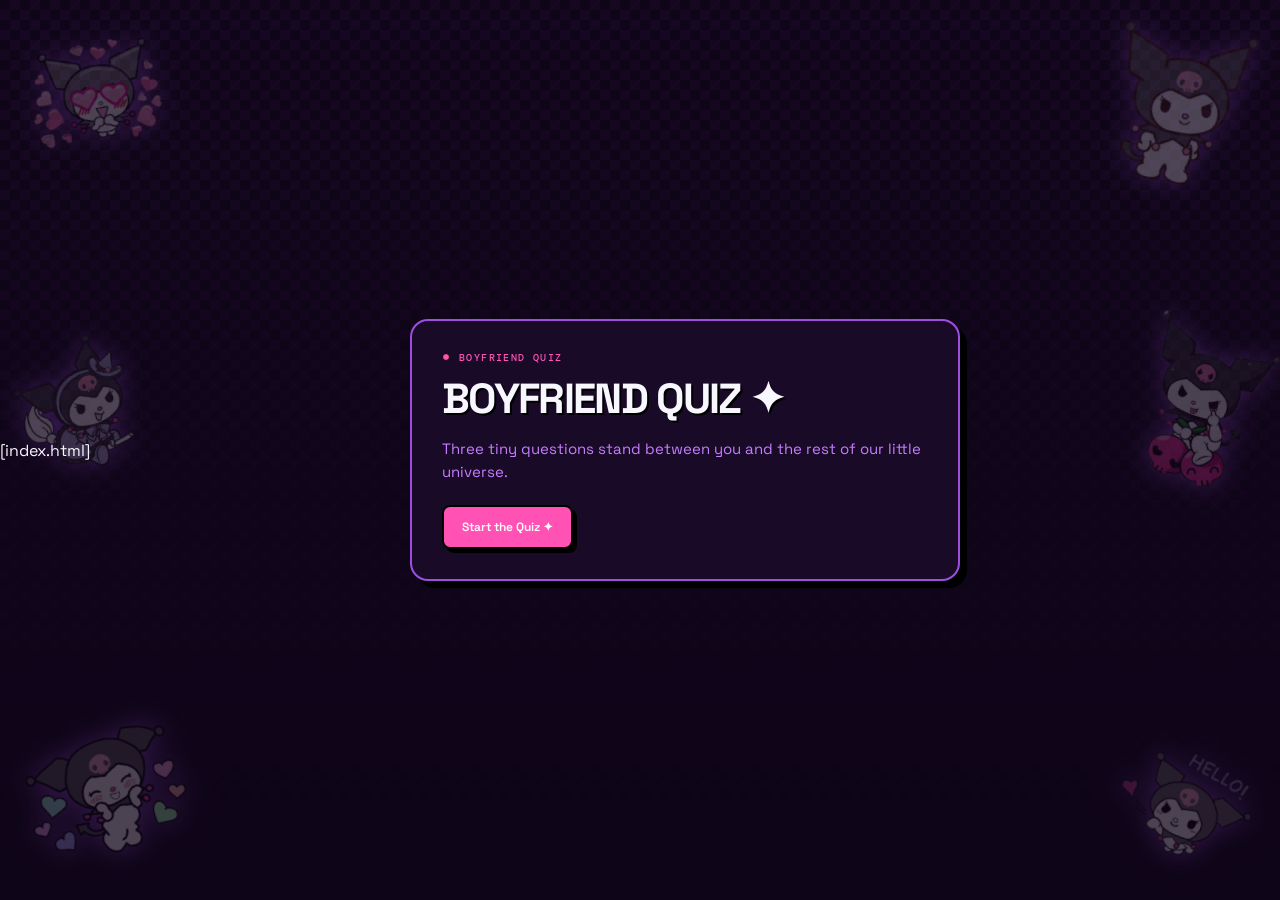
==== index.html @ 84e12770 "Add files via upload" ====
[index.html]
<!DOCTYPE html>
<html lang="en">
<head>
  <meta charset="UTF-8">
  <meta name="viewport" content="width=device-width, initial-scale=1.0">
  <title>Home — Boyfriend Quiz</title>
  <link rel="stylesheet" href="styles.css">
</head>
<body>
  <div class="page-noise"></div>

    <!-- 6 Decorative Kuromi Background Positions -->
    <img src="images/kuromi-left.png" class="kuromi-bg-left" alt="">
    <img src="images/kuromi-right.png" class="kuromi-bg-right" alt="">
    <img src="images/kuromi-3.png" class="kuromi-bg-top-left" alt="">
    <img src="images/kuromi-4.png" class="kuromi-bg-bottom-right" alt="">
    <img src="images/kuromi-5.png" class="kuromi-bg-center-left" alt="">
    <img src="images/kuromi-6.png" class="kuromi-bg-center-right" alt="">

  <main class="shell">
    <div class="eyebrow"><span class="eyebrow-dot"></span> boyfriend quiz</div>
    <h1>BOYFRIEND QUIZ <span>✦</span></h1>
    <p>Three tiny questions stand between you and the rest of our little universe.</p>
    <a href="q1.html" class="primary-button">Start the Quiz ✦</a>
  </main>
  <script src="script.js"></script>
</body>
</html>
---- styles.css ----
@import url('https://fonts.googleapis.com/css2?family=DM+Mono:wght@400;500&family=Space+Grotesk:wght@400;500;600;700&display=swap');

:root {
  --ink: #0d0514;
  --purple: #9d4edf;
  --purple-deep: #5a189a;
  --purple-dark: #240046;
  --lavender: #c77dff;
  --lavender-soft: #28113f;
  --pink: #ff52b4;
  --pink-bright: #ff79c6;
  --yellow: #f5e64c;
  --paper: #190b28;
  --card-bg: #210d35;
  --text-main: #f8f6ff;
  --line: 2px;
  --shadow: 7px 7px 0 #000000;
  --shadow-pink: 6px 6px 0 var(--pink);
  --shadow-purple: 6px 6px 0 var(--purple);
  --radius: 18px;
  --display: 'Space Grotesk', 'Arial Rounded MT Bold', 'Trebuchet MS', sans-serif;
  --mono: 'DM Mono', 'Courier New', monospace;
}

* { box-sizing: border-box; }
html { scroll-behavior: smooth; }

body {
  margin: 0;
  min-width: 320px;
  min-height: 100vh;
  color: var(--text-main);
  background: #0f0518;
  font-family: var(--display);
  overflow-x: hidden;
  display: flex;
  justify-content: center;
  align-items: center;
  padding: 24px 0;
}

button, input, textarea { font: inherit; }
button { cursor: pointer; }

/* Dark Goth/Kuromi Background Noise */
.page-noise {
  position: fixed;
  inset: 0;
  z-index: -1;
  pointer-events: none;
  opacity: .35;
  background-image: 
    linear-gradient(45deg, rgba(157, 78, 223, 0.15) 25%, transparent 25%), 
    linear-gradient(-45deg, rgba(157, 78, 223, 0.15) 25%, transparent 25%), 
    linear-gradient(45deg, transparent 75%, rgba(157, 78, 223, 0.15) 75%), 
    linear-gradient(-45deg, transparent 75%, rgba(157, 78, 223, 0.15) 75%);
  background-size: 20px 20px;
  background-position: 0 0, 0 10px, 10px -10px, -10px 0px;
  mask-image: linear-gradient(to bottom, black, transparent 95%);
}

.shell {
  width: min(550px, calc(100% - 32px));
  margin-inline: auto;
  padding: 30px;
  border: var(--line) solid var(--purple);
  border-radius: var(--radius);
  box-shadow: var(--shadow);
  background: var(--paper);
}

.eyebrow, .lock-label, .quiz-count, .question-number, .error-text, .letter-paper, .reset-button {
  font-family: var(--mono);
}

.eyebrow {
  margin: 0 0 12px 0;
  color: var(--pink);
  font-size: 10px;
  font-weight: 500;
  letter-spacing: .14em;
  text-transform: uppercase;
  display: flex;
  align-items: center;
  gap: 9px;
}
.eyebrow-dot {
  display: inline-block;
  width: 8px;
  height: 8px;
  background: var(--pink);
  border: 1px solid #000;
  border-radius: 50%;
}

h1, h2, p { margin-top: 0; }

h1 {
  font-size: clamp(32px, 5vw, 42px);
  font-weight: 700;
  letter-spacing: -.04em;
  line-height: 1.1;
  color: var(--text-main);
  margin-bottom: 15px;
  text-shadow: 2px 2px 0 #000;
}

h2 {
  font-size: clamp(26px, 4vw, 34px);
  letter-spacing: -.04em;
  color: var(--text-main);
  margin-bottom: 15px;
}

p {
  color: var(--lavender);
  font-size: 15px;
  line-height: 1.55;
  margin-bottom: 22px;
}

.question-number {
  display: block;
  margin-bottom: 8px;
  color: var(--pink);
  font-size: 11px;
  letter-spacing: .08em;
  text-transform: uppercase;
}

.options-group {
  display: flex;
  flex-direction: column;
  gap: 10px;
  margin-bottom: 18px;
}

.option {
  display: flex;
  align-items: center;
  gap: 12px;
  min-height: 46px;
  padding: 10px 14px;
  color: var(--text-main);
  font-size: 13px;
  background: var(--card-bg);
  border: var(--line) solid var(--purple-deep);
  border-radius: 10px;
  cursor: pointer;
  transition: all .15s ease;
}

.option:hover {
  color: #fff;
  background: #2b1145;
  border-color: var(--purple);
}

.option input[type="radio"] {
  position: absolute;
  opacity: 0;
  pointer-events: none;
}

.choice-letter {
  display: grid;
  flex: 0 0 24px;
  place-items: center;
  width: 24px;
  height: 24px;
  color: var(--pink);
  font: 500 11px/1 var(--mono);
  border: 1px solid var(--pink);
  border-radius: 50%;
}

.option:has(input:checked) {
  color: #fff;
  background: var(--purple-deep);
  border-color: var(--pink);
  box-shadow: 3px 3px 0 #000;
}

.option:has(input:checked) .choice-letter {
  color: #000;
  background: var(--pink);
  border-color: #000;
}

.nav-buttons {
  display: flex;
  justify-content: space-between;
  gap: 12px;
  margin-top: 24px;
}

.primary-button, .secondary-button {
  display: inline-block;
  text-align: center;
  text-decoration: none;
  font-weight: 600;
  border: var(--line) solid #000;
  border-radius: 8px;
  transition: transform .16s, box-shadow .16s;
  cursor: pointer;
}

.primary-button {
  padding: 12px 18px;
  color: #fff;
  font-size: 12px;
  background: var(--pink);
  box-shadow: 4px 4px 0 #000;
}

.secondary-button {
  padding: 12px 18px;
  color: #fff;
  font-size: 12px;
  background: var(--purple-deep);
  border-color: var(--pink);
  box-shadow: 4px 4px 0 #000;
}

.primary-button:hover, .secondary-button:hover {
  transform: translate(2px, 2px);
  box-shadow: 2px 2px 0 #000;
}

.error-text {
  min-height: 20px;
  color: var(--pink);
  font-size: 11px;
  letter-spacing: .02em;
  margin-bottom: 12px;
}

.photo-grid {
  display: grid;
  grid-template-columns: repeat(auto-fit, minmax(130px, 1fr));
  gap: 12px;
  margin-bottom: 24px;
}

.photo-card {
  padding: 8px;
  background: var(--card-bg);
  border: var(--line) solid var(--purple);
  box-shadow: 4px 4px 0 #000;
}

.photo-frame {
  position: relative;
  width: 100%;
  height: 140px;
  overflow: hidden;
  border: 1px solid #000;
  background: var(--purple-dark);
}

.photo-frame img {
  width: 100%;
  height: 100%;
  object-fit: cover;
}

.letter-paper {
  position: relative;
  padding: 20px;
  background: #12061c;
  border: var(--line) solid var(--purple);
  border-radius: 9px;
  box-shadow: 5px 5px 0 var(--pink);
  margin-bottom: 24px;
}

.letter-paper p {
  color: var(--text-main);
  font-size: 15px;
  line-height: 1.75;
  margin: 0;
}

@media (max-width: 620px) {
  .shell { padding: 20px 16px; }
  .nav-buttons { flex-direction: column; }
  .primary-button, .secondary-button { width: 100%; }
}

/* Page Transition Animations */
body {
  animation: pageFadeIn 0.4s ease-out forwards;
}

body.page-exit {
  animation: pageFadeOut 0.3s ease-in forwards;
}

@keyframes pageFadeIn {
  from {
    opacity: 0;
    transform: translateY(12px) scale(0.98);
  }
  to {
    opacity: 1;
    transform: translateY(0) scale(1);
  }
}

@keyframes pageFadeOut {
  from {
    opacity: 1;
    transform: translateY(0) scale(1);
  }
  to {
    opacity: 0;
    transform: translateY(-10px) scale(0.97);
  }
}

/* Page Transition Animations */
body {
  animation: pageFadeIn 0.4s ease-out forwards;
}

body.page-exit {
  animation: pageFadeOut 0.3s ease-in forwards;
}

@keyframes pageFadeIn {
  from {
    opacity: 0;
    transform: translateY(12px) scale(0.98);
  }
  to {
    opacity: 1;
    transform: translateY(0) scale(1);
  }
}

@keyframes pageFadeOut {
  from {
    opacity: 1;
    transform: translateY(0) scale(1);
  }
  to {
    opacity: 0;
    transform: translateY(-10px) scale(0.97);
  }
}



/* Decorative Background Elements & Transparency */
.kuromi-bg-left,
.kuromi-bg-right,
.kuromi-bg-top-left,
.kuromi-bg-bottom-right,
.kuromi-bg-center-left,
.kuromi-bg-center-right {
  position: fixed;
  z-index: -1;
  pointer-events: none;
  opacity: 0.25; /* Semi-transparent background level */
  mix-blend-mode: screen; /* Blends away solid white backgrounds into the dark theme */
  filter: drop-shadow(0 0 12px var(--purple));
  transition: transform 0.3s ease;
}

/* Position adjustments for 6 Kuromi background spots */
.kuromi-bg-left {
  bottom: 25px;
  left: 20px;
  width: 170px;
  transform: rotate(-12deg);
}

.kuromi-bg-right {
  top: 20px;
  right: 25px;
  width: 160px;
  transform: rotate(14deg);
}

.kuromi-bg-top-left {
  top: 25px;
  left: 25px;
  width: 140px;
  transform: rotate(-8deg);
}

.kuromi-bg-bottom-right {
  bottom: 20px;
  right: 20px;
  width: 150px;
  transform: rotate(10deg);
}

.kuromi-bg-center-left {
  top: 45%;
  left: 10px;
  width: 130px;
  transform: translateY(-50%) rotate(-15deg);
}

.kuromi-bg-center-right {
  top: 45%;
  right: 10px;
  width: 130px;
  transform: translateY(-50%) rotate(15deg);
}

@media (max-width: 768px) {
  .kuromi-bg-left, .kuromi-bg-right, 
  .kuromi-bg-top-left, .kuromi-bg-bottom-right,
  .kuromi-bg-center-left, .kuromi-bg-center-right {
    opacity: 0.15;
    width: 80px;
  }
}

/* Letter Salutation & Sign-off */
.letter-salutation {
  font-weight: bold;
  font-size: 1.15rem;
  margin-bottom: 12px;
  color: var(--pink, #ff52b4);
}

.letter-valediction {
  margin-top: 20px;
  text-align: right;
  font-style: italic;
  color: #e0aaff;
}

.letter-valediction strong {
  display: block;
  font-style: normal;
  font-size: 1.1rem;
  margin-top: 4px;
  color: var(--pink, #ff52b4);
}
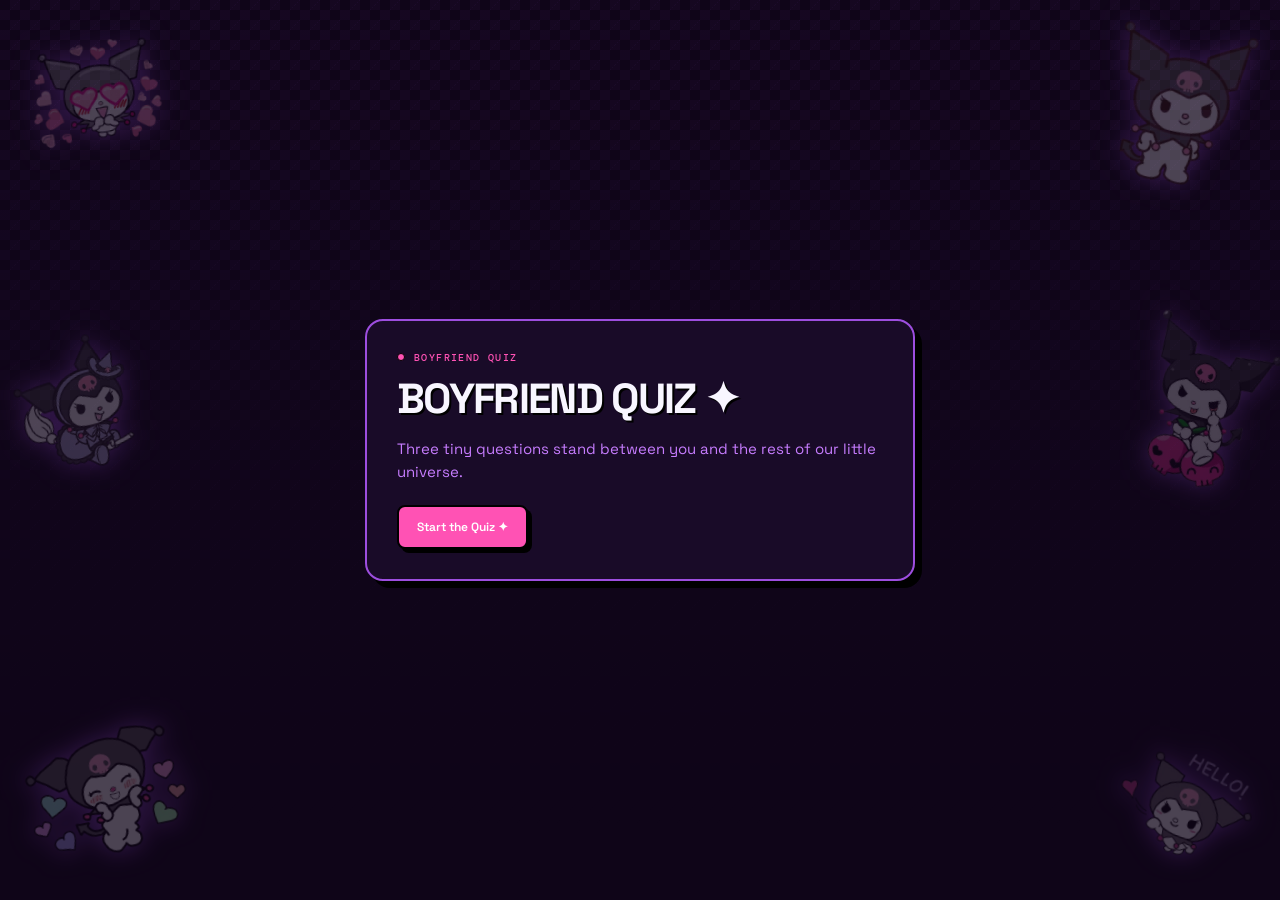
==== commit 29ecaad6: "Update index.html" ====
--- a/index.html
+++ b/index.html
@@ -1,4 +1,3 @@
-[index.html]
 <!DOCTYPE html>
 <html lang="en">
 <head>
@@ -26,4 +25,4 @@
   </main>
   <script src="script.js"></script>
 </body>
-</html>+</html>
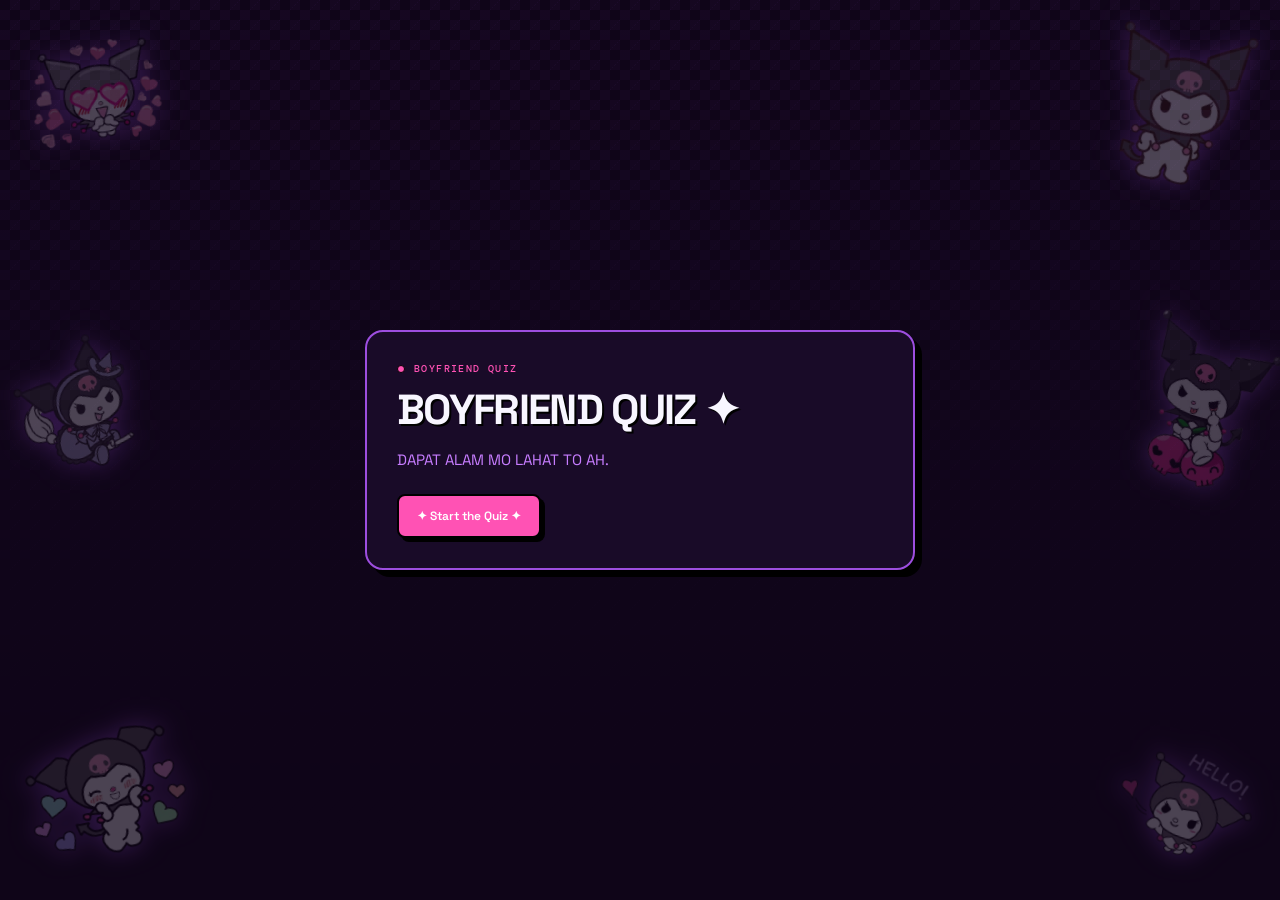
==== commit 8c3e58e7: "Update index.html" ====
--- a/index.html
+++ b/index.html
@@ -20,8 +20,8 @@
   <main class="shell">
     <div class="eyebrow"><span class="eyebrow-dot"></span> boyfriend quiz</div>
     <h1>BOYFRIEND QUIZ <span>✦</span></h1>
-    <p>Three tiny questions stand between you and the rest of our little universe.</p>
-    <a href="q1.html" class="primary-button">Start the Quiz ✦</a>
+    <p>DAPAT ALAM MO LAHAT TO AH.</p>
+    <a href="q1.html" class="primary-button">✦ Start the Quiz ✦</a>
   </main>
   <script src="script.js"></script>
 </body>
